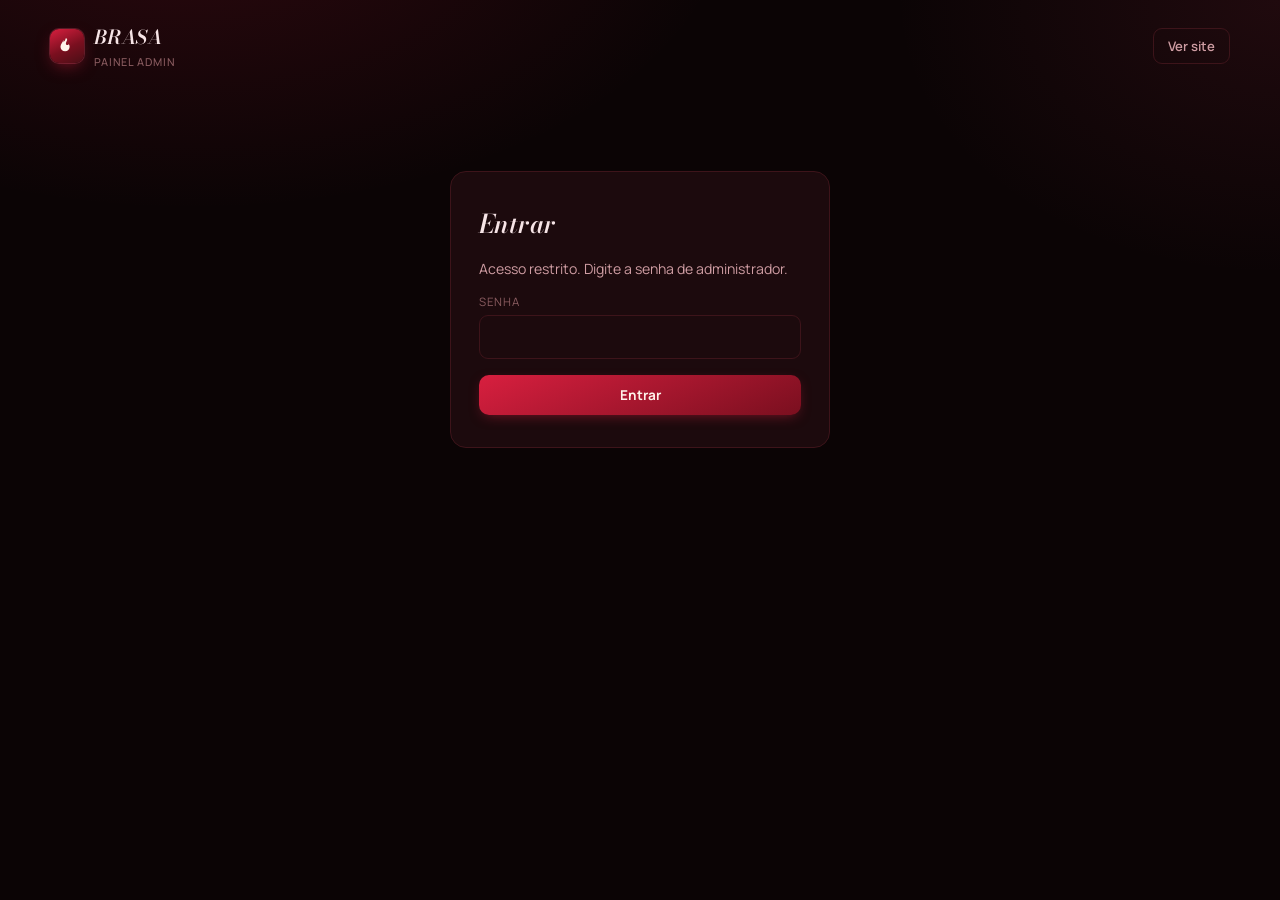
==== static/admin.html @ e21b596e "Initial commit: Brasa hub de grupos (FastAPI + Firestore) Backend em FastAPI com login admin, CRUD d" ====
<!doctype html>
<html lang="pt-BR">
<head>
<meta charset="utf-8">
<meta name="viewport" content="width=device-width, initial-scale=1">
<title>Painel Admin — Brasa</title>
<link rel="preconnect" href="https://fonts.googleapis.com">
<link rel="stylesheet" href="https://fonts.googleapis.com/css2?family=Bodoni+Moda:ital,wght@0,500;0,600;0,700;1,500;1,600&family=Manrope:wght@400;500;600;700&family=JetBrains+Mono:wght@400;500&display=swap">
<link rel="stylesheet" href="styles.css">
</head>
<body>

<div class="wrap">
  <header class="top">
    <a class="brand" href="./">
      <span class="mark">
        <svg viewBox="0 0 24 24" fill="none" xmlns="http://www.w3.org/2000/svg">
          <path d="M12 2c1 3-1.5 4-1.5 6.5 0 1.4 1 2.1 2 2.1.9 0 1.6-.6 1.8-1.3.7 1 1.2 2.3 1.2 3.7 0 3.4-2.5 6-6 6s-6.2-2.6-6.2-6c0-4 3.7-6.7 4-9 .3 1 .2 2.1-.3 3 1.4-1 3-2.6 3-5z" fill="#fff2ea"/>
        </svg>
      </span>
      <div>
        BRASA
        <small>Painel Admin</small>
      </div>
    </a>
    <div class="top-links">
      <a href="index.html">Ver site</a>
      <button type="button" id="logoutBtn" hidden>Sair</button>
    </div>
  </header>

  <div class="admin-shell">

    <!-- ---- login ---- -->
    <section class="login-card" id="loginSection" hidden>
      <h1>Entrar</h1>
      <p>Acesso restrito. Digite a senha de administrador.</p>
      <p class="error-msg" id="loginError" hidden></p>
      <form id="loginForm">
        <div class="field" style="margin-bottom:16px;">
          <label for="loginPassword">Senha</label>
          <input id="loginPassword" type="password" required autocomplete="current-password">
        </div>
        <button class="btn" type="submit" style="width:100%;">Entrar</button>
      </form>
    </section>

    <!-- ---- panel ---- -->
    <section id="panelSection" hidden>
      <div class="panel-head">
        <h1>Grupos</h1>
      </div>

      <div class="add-card">
        <h2>Adicionar grupo</h2>
        <p class="error-msg" id="formError" hidden></p>
        <form id="addForm">
          <div class="form-grid">
            <div class="field span-2">
              <label for="fName">Nome do grupo</label>
              <input id="fName" type="text" required placeholder="Ex: Receitas de Vó">
            </div>
            <div class="field">
              <label for="fPlat">Plataforma</label>
              <select id="fPlat" required>
                <option value="whatsapp">WhatsApp</option>
                <option value="telegram">Telegram</option>
                <option value="discord">Discord</option>
              </select>
            </div>
            <div class="field span-2">
              <label for="fLink">Link de convite</label>
              <input id="fLink" type="url" required placeholder="https://chat.whatsapp.com/...">
            </div>
            <div class="field">
              <label for="fMembers">Membros (aprox.)</label>
              <input id="fMembers" type="number" min="0" step="1" placeholder="0">
            </div>
            <div class="field span-3">
              <label for="fDesc">Descrição curta</label>
              <textarea id="fDesc" required maxlength="160" placeholder="Uma frase sobre o grupo"></textarea>
            </div>
            <div class="field span-3">
              <label for="fPhoto">Foto do grupo (opcional)</label>
              <input id="fPhoto" type="file" accept="image/*">
            </div>
          </div>
          <button class="btn" type="submit" style="margin-top:16px;">Adicionar grupo</button>
        </form>
      </div>

      <div class="admin-list" id="adminList"></div>
      <p id="adminEmpty" style="color:var(--text-mute); text-align:center; padding:20px;" hidden>Nenhum grupo cadastrado ainda.</p>
    </section>

  </div>
</div>

<script src="admin.js"></script>
</body>
</html>
---- static/styles.css ----
:root{
  --bg:#0b0405;
  --surface:#1c0a0d;
  --surface-2:#260e12;
  --border:#3d141a;
  --border-soft:#2a0f13;
  --red:#7a0f1f;
  --red-bright:#d81f3f;
  --ember:#b8354f;
  --ember-bright:#f2597a;
  --text:#f6e4e6;
  --text-dim:#cf9da3;
  --text-mute:#8a5c60;
  --focus:#f2597a;
  --ok:#3fae6a;
  --danger:#e64848;
}

*{box-sizing:border-box;}
html{color-scheme:dark;}

body{
  margin:0;
  min-height:100vh;
  background:
    radial-gradient(ellipse 900px 500px at 15% -10%, rgba(216,31,63,0.16), transparent 60%),
    radial-gradient(ellipse 700px 500px at 100% 0%, rgba(184,53,79,0.12), transparent 55%),
    var(--bg);
  color:var(--text);
  font-family:'Manrope', system-ui, -apple-system, sans-serif;
  padding:0 20px;
  -webkit-font-smoothing:antialiased;
}

a{color:inherit;}
h1,h2,h3{text-wrap:balance; margin:0;}
::selection{background:var(--red); color:var(--text);}

:focus-visible{
  outline:2px solid var(--focus);
  outline-offset:3px;
  border-radius:4px;
}

.wrap{max-width:1180px; margin:0 auto;}

/* ---------- Header / brand ---------- */
header.top{
  display:flex;
  align-items:center;
  justify-content:space-between;
  gap:16px;
  padding-block:22px;
  flex-wrap:wrap;
}
.brand{
  display:flex;
  align-items:center;
  gap:10px;
  font-family:'Bodoni Moda', Georgia, serif;
  font-weight:600;
  font-style:italic;
  font-size:1.2rem;
  letter-spacing:0.02em;
  text-decoration:none;
}
.brand .mark{
  width:34px; height:34px;
  border-radius:9px;
  background:linear-gradient(155deg, var(--red-bright), var(--red) 55%, #4a0f16);
  display:flex; align-items:center; justify-content:center;
  box-shadow:0 0 0 1px rgba(242,89,122,0.25), 0 6px 18px -6px rgba(216,31,63,0.7);
  flex:none;
}
.brand .mark svg{width:18px; height:18px;}
.brand small{
  display:block;
  font-family:'Manrope', sans-serif;
  font-weight:500;
  font-style:normal;
  font-size:0.68rem;
  letter-spacing:0.08em;
  color:var(--text-mute);
  text-transform:uppercase;
  margin-top:2px;
}
.top-links{display:flex; gap:14px; align-items:center;}
.top-links a, .top-links button{
  font-family:'Manrope', sans-serif;
  font-size:0.82rem;
  font-weight:600;
  color:var(--text-dim);
  text-decoration:none;
  background:none;
  border:1px solid var(--border);
  padding:8px 14px;
  border-radius:9px;
  cursor:pointer;
  transition:border-color .15s, color .15s;
}
.top-links a:hover, .top-links button:hover{border-color:var(--ember); color:var(--ember-bright);}

/* ---------- Buttons / inputs (shared) ---------- */
.btn{
  display:inline-flex;
  align-items:center;
  justify-content:center;
  gap:6px;
  font-family:'Manrope', sans-serif;
  font-weight:700;
  font-size:0.85rem;
  color:#fff2ea;
  background:linear-gradient(155deg, var(--red-bright), var(--red));
  padding:11px 18px;
  border:0;
  border-radius:10px;
  cursor:pointer;
  box-shadow:0 4px 14px -5px rgba(216,31,63,0.6);
  transition:filter .15s, transform .15s;
}
.btn:hover{filter:brightness(1.12); transform:translateY(-1px);}
.btn:disabled{opacity:0.6; cursor:not-allowed; transform:none;}
.btn.ghost{
  background:var(--surface);
  color:var(--text-dim);
  border:1px solid var(--border);
  box-shadow:none;
}
.btn.ghost:hover{border-color:var(--ember); color:var(--ember-bright);}
.btn.danger{
  background:transparent;
  color:var(--danger);
  border:1px solid rgba(230,72,72,0.4);
  box-shadow:none;
  padding:8px 12px;
  font-size:0.78rem;
}
.btn.danger:hover{background:rgba(230,72,72,0.1); filter:none;}

.field{display:flex; flex-direction:column; gap:6px;}
.field label{
  font-size:0.72rem;
  text-transform:uppercase;
  letter-spacing:0.06em;
  color:var(--text-mute);
}
.field input, .field select, .field textarea{
  background:var(--surface);
  border:1px solid var(--border);
  border-radius:9px;
  padding:11px 13px;
  color:var(--text);
  font-family:'Manrope', sans-serif;
  font-size:0.92rem;
  width:100%;
}
.field textarea{resize:vertical; min-height:70px;}
.field input:focus, .field select:focus, .field textarea:focus{
  outline:0;
  border-color:var(--ember);
  box-shadow:0 0 0 3px rgba(242,89,122,0.15);
}

.search-box{
  flex:1 1 320px;
  display:flex;
  align-items:center;
  gap:10px;
  background:var(--surface);
  border:1px solid var(--border);
  border-radius:12px;
  padding:12px 16px;
  transition:border-color .15s, box-shadow .15s;
}
.search-box:focus-within{
  border-color:var(--ember);
  box-shadow:0 0 0 3px rgba(242,89,122,0.15);
}
.search-box svg{flex:none; width:17px; height:17px; color:var(--text-mute);}
.search-box input{
  border:0; outline:0; background:transparent;
  color:var(--text); font-family:'Manrope', sans-serif; font-size:0.95rem;
  width:100%;
}
.search-box input::placeholder{color:var(--text-mute);}

/* ---------- Hero (index only) ---------- */
.hero{
  position:relative;
  padding-block:38px 30px;
  border-bottom:1px solid var(--border-soft);
}
.hero-canvas-holder{
  position:absolute;
  inset:-10px -20px auto -20px;
  height:340px;
  overflow:hidden;
  pointer-events:none;
  mask-image:linear-gradient(to bottom, black 55%, transparent 100%);
}
#embers{width:100%; height:100%; display:block;}
.hero-inner{position:relative; z-index:1;}

.eyebrow{
  display:inline-flex;
  align-items:center;
  gap:8px;
  font-family:'JetBrains Mono', monospace;
  font-size:0.72rem;
  letter-spacing:0.14em;
  text-transform:uppercase;
  color:var(--ember-bright);
  background:rgba(216,31,63,0.08);
  border:1px solid rgba(216,31,63,0.25);
  padding:5px 11px;
  border-radius:999px;
  margin-bottom:18px;
}
.eyebrow .dot{width:6px; height:6px; border-radius:50%; background:var(--ember-bright); box-shadow:0 0 8px 1px var(--ember-bright);}

h1.title{
  font-family:'Bodoni Moda', Georgia, serif;
  font-weight:700;
  font-size:clamp(2.6rem, 7vw, 4.6rem);
  line-height:0.98;
  letter-spacing:-0.01em;
  background:linear-gradient(120deg, var(--ember-bright) 0%, #f7b6c2 20%, var(--text) 45%);
  -webkit-background-clip:text;
  background-clip:text;
  color:transparent;
}
p.sub{
  max-width:52ch;
  color:var(--text-dim);
  font-size:1.05rem;
  line-height:1.6;
  margin:18px 0 0;
}

.search-row{display:flex; gap:10px; margin-top:28px; flex-wrap:wrap;}

.stats{
  display:grid;
  grid-template-columns:repeat(2, minmax(0,1fr));
  gap:1px;
  background:var(--border);
  border:1px solid var(--border);
  border-radius:14px;
  overflow:hidden;
  margin-top:30px;
  max-width:420px;
}
.stat{background:var(--surface); padding:16px 18px;}
.stat .n{
  font-family:'JetBrains Mono', monospace;
  font-variant-numeric:tabular-nums;
  font-size:1.5rem;
  font-weight:500;
  color:var(--ember-bright);
}
.stat .l{
  font-size:0.72rem;
  color:var(--text-mute);
  text-transform:uppercase;
  letter-spacing:0.06em;
  margin-top:2px;
}

/* ---------- Cards ---------- */
main{padding-block:36px 20px;}

.grid{
  display:grid;
  grid-template-columns:repeat(auto-fill, minmax(270px, 1fr));
  gap:14px;
}

.card{
  background:var(--surface);
  border:1px solid var(--border);
  border-radius:14px;
  padding:16px;
  display:flex;
  flex-direction:column;
  gap:12px;
  cursor:pointer;
  transition:border-color .15s, transform .15s, background .15s;
}
.card:hover{border-color:var(--ember); background:var(--surface-2); transform:translateY(-2px);}
.card-photo{
  margin:-16px -16px 0 -16px;
  height:140px;
  overflow:hidden;
  border-radius:14px 14px 0 0;
}
.card-photo img{
  width:100%; height:100%;
  object-fit:cover;
  display:block;
}
.card-top{display:flex; align-items:flex-start; justify-content:space-between; gap:10px;}
.platform{display:flex; align-items:center; gap:8px; flex:1 1 auto; min-width:0;}
.platform .icon{
  flex:none; width:30px; height:30px; border-radius:8px;
  display:flex; align-items:center; justify-content:center;
  background:var(--surface-2); border:1px solid var(--border); color:var(--ember-bright);
}
.platform .icon svg{width:15px; height:15px;}
.platform .name{
  font-family:'Manrope', system-ui, sans-serif;
  font-weight:700;
  font-size:0.95rem;
  line-height:1.25;
  overflow:hidden;
  text-overflow:ellipsis;
  display:-webkit-box;
  -webkit-line-clamp:2;
  -webkit-box-orient:vertical;
}
.members{
  flex:none;
  font-family:'JetBrains Mono', monospace;
  font-variant-numeric:tabular-nums;
  font-size:0.72rem;
  color:var(--text-mute);
  white-space:nowrap;
  padding-top:6px;
}
.desc{
  color:var(--text-dim);
  font-size:0.87rem;
  line-height:1.5;
  margin:0;
  display:-webkit-box;
  -webkit-line-clamp:3;
  -webkit-box-orient:vertical;
  overflow:hidden;
  flex:1;
}
.card-foot{display:flex; align-items:center; justify-content:space-between; gap:10px; margin-top:auto;}
.tag{font-size:0.68rem; text-transform:uppercase; letter-spacing:0.06em; color:var(--text-mute);}
.join{
  display:inline-flex; align-items:center; gap:6px;
  font-family:'Manrope', sans-serif; font-weight:700; font-size:0.8rem;
  color:#fff2ea;
  background:linear-gradient(155deg, var(--red-bright), var(--red));
  padding:8px 13px; border-radius:9px; text-decoration:none;
  box-shadow:0 4px 12px -5px rgba(216,31,63,0.6);
  transition:filter .15s, transform .15s;
  flex:none;
}
.join:hover{filter:brightness(1.12); transform:translateX(1px);}
.join svg{width:12px; height:12px;}

/* ---------- Group detail page ---------- */
.detail-card{
  max-width:640px;
  margin:20px auto 40px;
  background:var(--surface);
  border:1px solid var(--border);
  border-radius:18px;
  overflow:hidden;
}
.detail-photo{width:100%; height:260px; overflow:hidden;}
.detail-photo img{width:100%; height:100%; object-fit:cover; display:block;}
.detail-body{padding:26px;}
.detail-top{display:flex; align-items:flex-start; justify-content:space-between; gap:12px;}
.detail-top .platform{gap:12px;}
.detail-top .icon{width:40px; height:40px;}
.detail-top .icon svg{width:20px; height:20px;}
.detail-name{
  font-family:'Bodoni Moda', Georgia, serif;
  font-weight:700;
  font-size:1.6rem;
  line-height:1.15;
}
.detail-body .tag{display:inline-block; margin-top:14px;}
.detail-desc{
  color:var(--text-dim);
  font-size:0.98rem;
  line-height:1.65;
  margin:14px 0 24px;
}

.empty-state{display:none; text-align:center; padding:60px 20px; color:var(--text-mute);}
.empty-state h3{font-family:'Bodoni Moda', Georgia, serif; color:var(--text-dim); font-size:1.1rem; margin-bottom:8px;}
.empty-state.show{display:block;}

footer{
  border-top:1px solid var(--border-soft);
  margin-top:20px;
  padding-block:22px 34px;
  display:flex;
  justify-content:space-between;
  align-items:center;
  flex-wrap:wrap;
  gap:10px;
  color:var(--text-mute);
  font-size:0.78rem;
}
footer a{color:var(--text-mute); text-decoration:none;}
footer a:hover{color:var(--ember-bright);}
footer strong{color:var(--text-dim);}

/* ---------- Admin ---------- */
.admin-shell{max-width:820px; margin:0 auto; padding-block:20px 60px;}

.login-card{
  max-width:380px;
  margin:60px auto 0;
  background:var(--surface);
  border:1px solid var(--border);
  border-radius:16px;
  padding:32px 28px;
  display:flex;
  flex-direction:column;
  gap:16px;
}
.login-card h1{
  font-family:'Bodoni Moda', Georgia, serif;
  font-style:italic;
  font-weight:600;
  font-size:1.6rem;
}
.login-card p{color:var(--text-dim); font-size:0.88rem; margin:0;}
.error-msg{
  color:var(--danger);
  font-size:0.82rem;
  background:rgba(230,72,72,0.08);
  border:1px solid rgba(230,72,72,0.3);
  padding:9px 12px;
  border-radius:8px;
}
.error-msg[hidden]{display:none;}

.panel-head{
  display:flex; align-items:center; justify-content:space-between;
  gap:12px; margin-bottom:24px; flex-wrap:wrap;
}
.panel-head h1{font-family:'Bodoni Moda', Georgia, serif; font-style:italic; font-weight:600; font-size:1.6rem;}

.add-card{
  background:var(--surface);
  border:1px solid var(--border);
  border-radius:16px;
  padding:22px;
  margin-bottom:28px;
}
.add-card h2{
  font-family:'Bodoni Moda', Georgia, serif;
  font-weight:600;
  font-size:1.1rem;
  margin-bottom:16px;
}
.form-grid{
  display:grid;
  grid-template-columns:2fr 1fr 1fr;
  gap:12px;
}
.form-grid .field.span-3{grid-column:1 / -1;}
.form-grid .field.span-2{grid-column:span 2;}

.admin-list{display:flex; flex-direction:column; gap:10px;}
.admin-row{
  display:flex;
  align-items:center;
  justify-content:space-between;
  gap:14px;
  background:var(--surface);
  border:1px solid var(--border);
  border-radius:12px;
  padding:14px 16px;
}
.admin-row .row-main{display:flex; align-items:center; gap:12px; min-width:0;}
.admin-row .thumb{
  flex:none; width:44px; height:44px;
  border-radius:8px; object-fit:cover;
  border:1px solid var(--border);
}
.admin-row .info{min-width:0;}
.admin-row .info .name{font-weight:700; font-size:0.92rem;}
.admin-row .info .meta{
  font-size:0.76rem;
  color:var(--text-mute);
  margin-top:2px;
  font-family:'JetBrains Mono', monospace;
}
.admin-row .info .desc{
  font-size:0.8rem;
  color:var(--text-dim);
  margin-top:4px;
  max-width:60ch;
  overflow:hidden;
  text-overflow:ellipsis;
  white-space:nowrap;
}

@media (max-width:640px){
  .form-grid{grid-template-columns:1fr;}
  .form-grid .field.span-2, .form-grid .field.span-3{grid-column:1;}
  .admin-row{flex-direction:column; align-items:flex-start;}
}

@media (max-width:520px){
  .stats{grid-template-columns:1fr 1fr;}
}

@media (prefers-reduced-motion: reduce){
  .card{transition:none;}
}
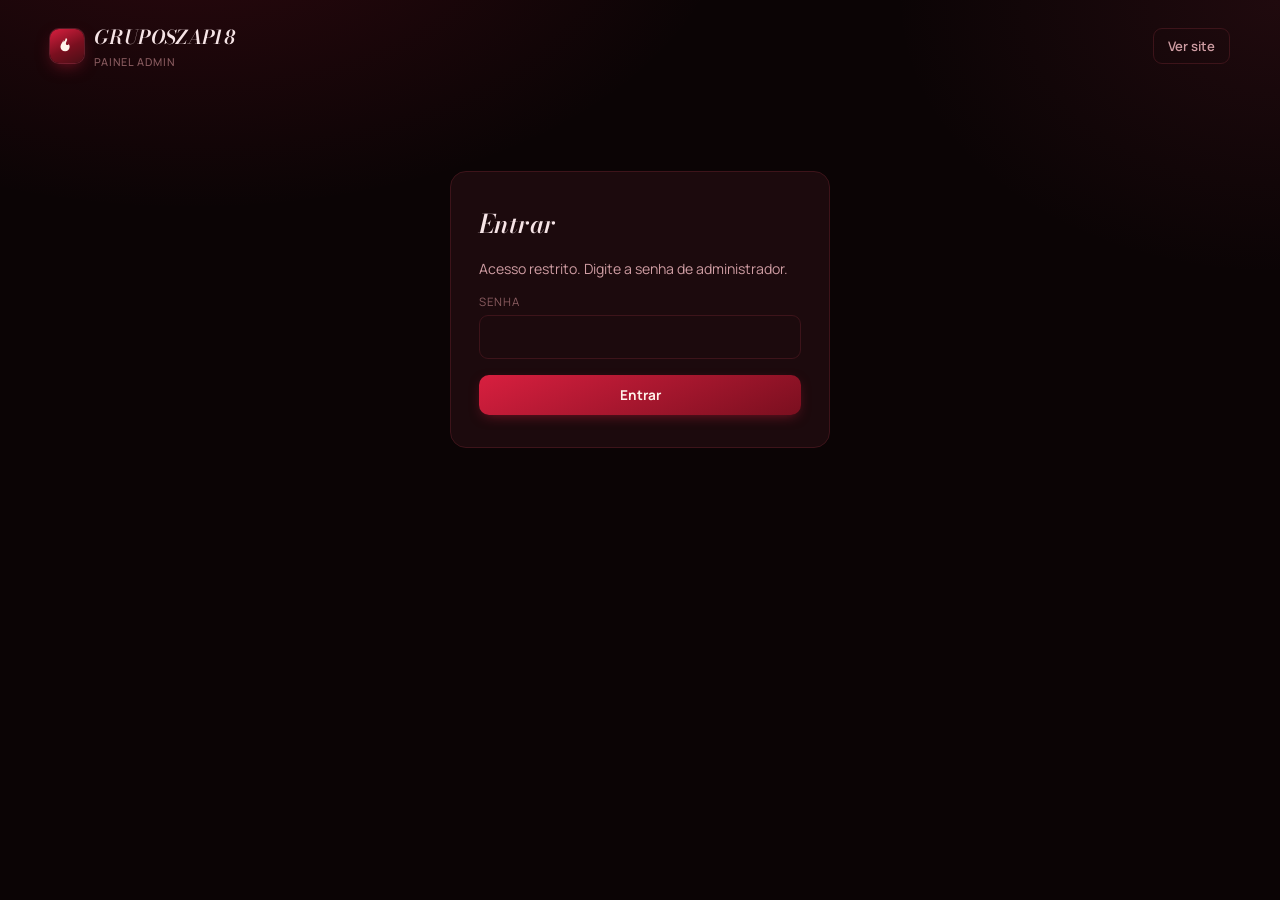
==== commit 8f832fb3: "Add group editing, favicon, and rename to Gruposzap18 Admin panel now supports editing existing grou" ====
--- a/static/admin.html
+++ b/static/admin.html
@@ -3,7 +3,8 @@
 <head>
 <meta charset="utf-8">
 <meta name="viewport" content="width=device-width, initial-scale=1">
-<title>Painel Admin — Brasa</title>
+<title>Painel Admin — Gruposzap18</title>
+<link rel="icon" type="image/svg+xml" href="favicon.svg">
 <link rel="preconnect" href="https://fonts.googleapis.com">
 <link rel="stylesheet" href="https://fonts.googleapis.com/css2?family=Bodoni+Moda:ital,wght@0,500;0,600;0,700;1,500;1,600&family=Manrope:wght@400;500;600;700&family=JetBrains+Mono:wght@400;500&display=swap">
 <link rel="stylesheet" href="styles.css">
@@ -19,7 +20,7 @@
         </svg>
       </span>
       <div>
-        BRASA
+        GRUPOSZAP18
         <small>Painel Admin</small>
       </div>
     </a>
@@ -52,7 +53,7 @@
       </div>
 
       <div class="add-card">
-        <h2>Adicionar grupo</h2>
+        <h2 id="formTitle">Adicionar grupo</h2>
         <p class="error-msg" id="formError" hidden></p>
         <form id="addForm">
           <div class="form-grid">
@@ -81,11 +82,14 @@
               <textarea id="fDesc" required maxlength="160" placeholder="Uma frase sobre o grupo"></textarea>
             </div>
             <div class="field span-3">
-              <label for="fPhoto">Foto do grupo (opcional)</label>
+              <label for="fPhoto" id="fPhotoLabel">Foto do grupo (opcional)</label>
               <input id="fPhoto" type="file" accept="image/*">
             </div>
           </div>
-          <button class="btn" type="submit" style="margin-top:16px;">Adicionar grupo</button>
+          <div style="display:flex; gap:10px; margin-top:16px;">
+            <button class="btn" type="submit" id="submitBtn">Adicionar grupo</button>
+            <button class="btn ghost" type="button" id="cancelEditBtn" hidden>Cancelar edição</button>
+          </div>
         </form>
       </div>
 
